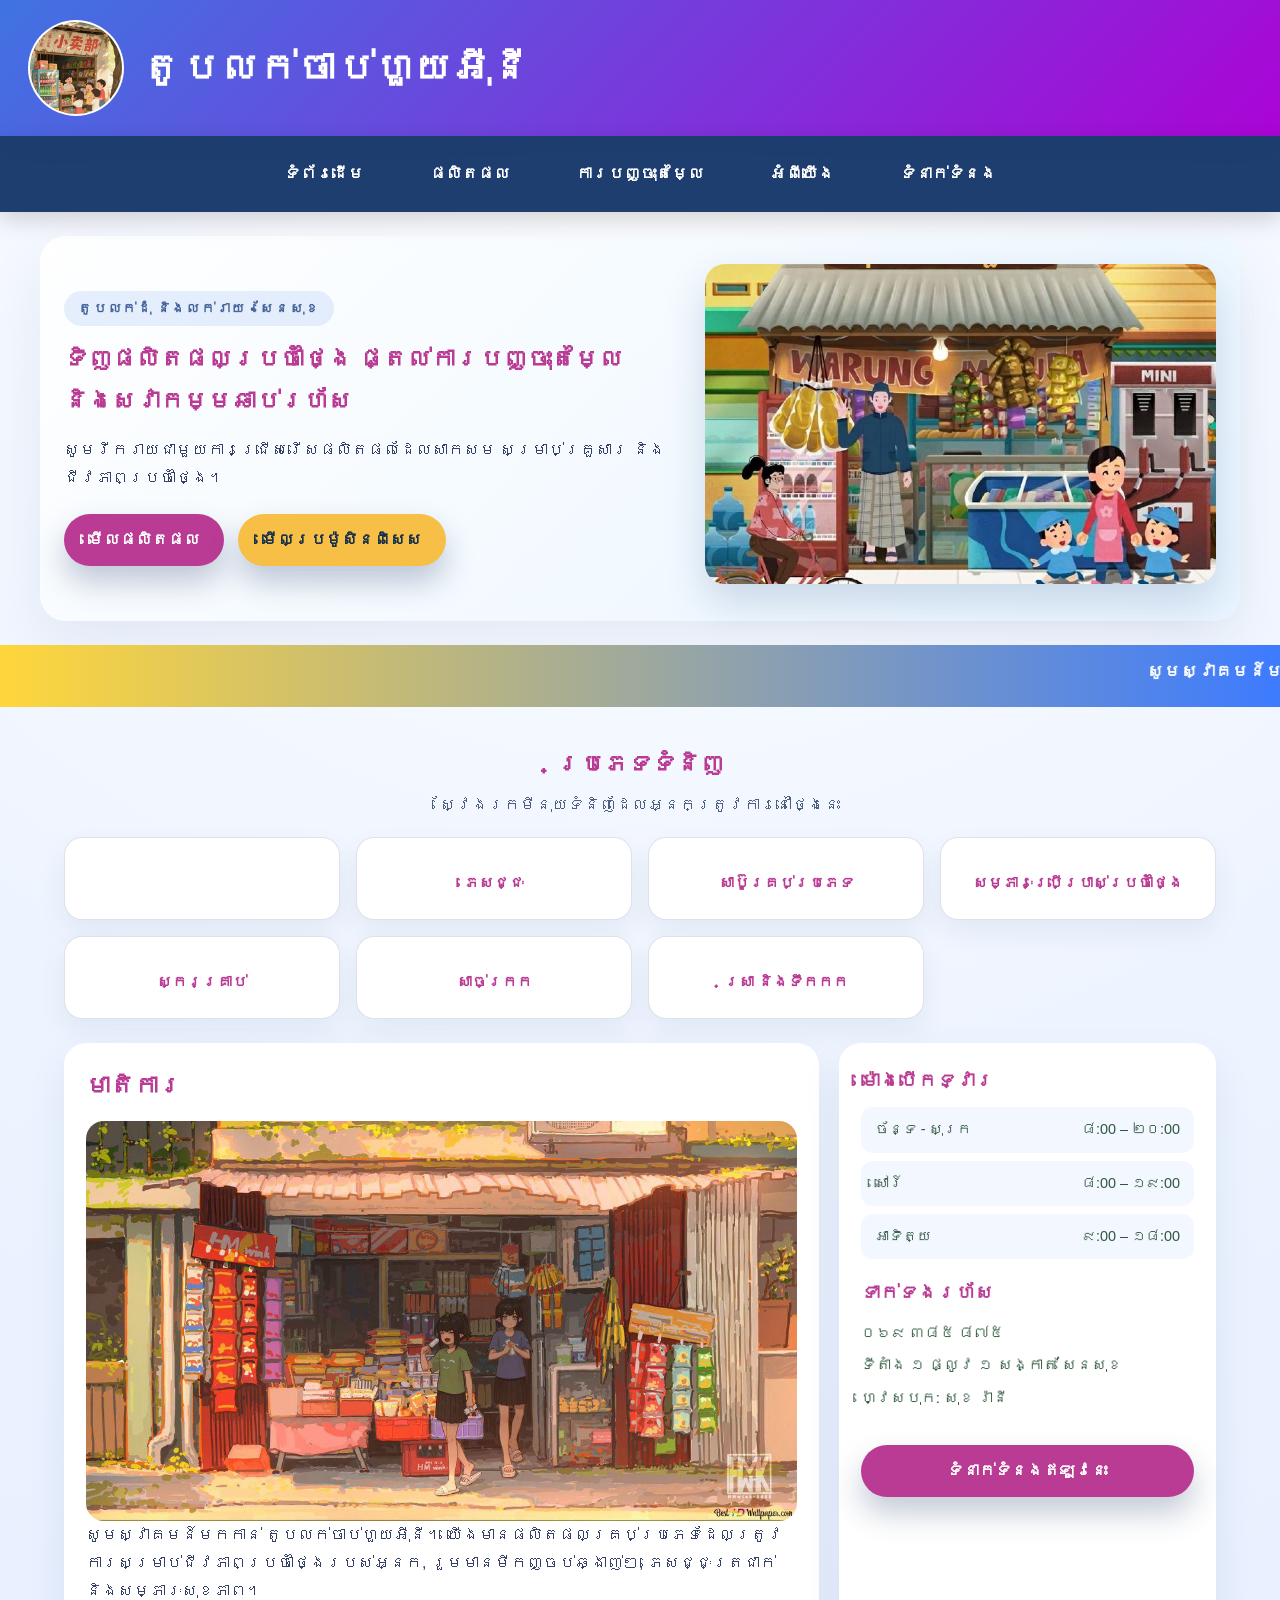
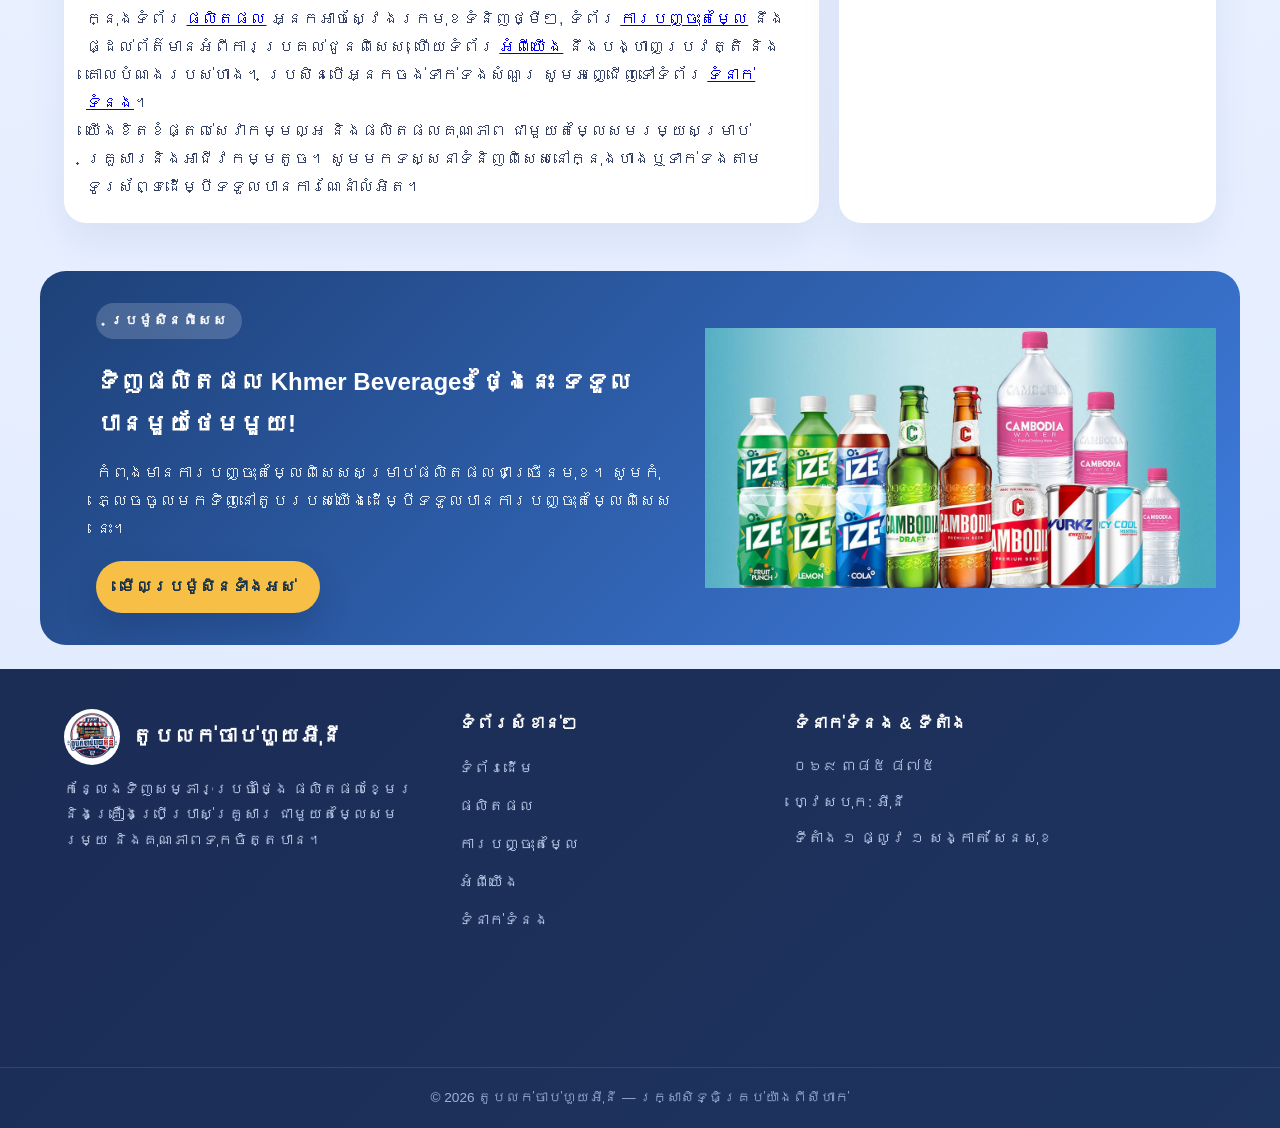
==== index.html @ 91dd7631 "Khmer stall first" ====
<!DOCTYPE html>
<html lang="km">
<head>
  <meta charset="UTF-8"/>
  <meta name="viewport" content="width=device-width, initial-scale=1.0"/>
  <title>តូបលក់ចាប់ហួយអុីនី</title>
  <link rel="stylesheet" href="style.css">
</head>
<body>

  <header>
    <div class="logo-section">
      <img src="img/logo.jpg" alt="Logo">
      <h1>តូបលក់ចាប់ហួយអុីនី</h1>
    </div>
  </header>

  <nav>
    <a href="index.html">ទំព័រដើម</a>
    <a href="products.html">ផលិតផល</a>
    <a href="promotions.html">ការបញ្ចុះតម្លៃ</a>
    <a href="about.html">អំពីយើង</a>
    <a href="contact.html">ទំនាក់ទំនង</a>
  </nav>

  <!-- HERO -->
  <div class="hero hero-split">
    <div class="hero-text">
      <span class="eyebrow">តូបលក់ដុំ និងលក់រាយ • សែនសុខ</span>
      <h2>ទិញផលិតផលប្រចាំថ្ងៃ ផ្តល់ការបញ្ចុះតម្លៃ និងសេវាកម្មឆាប់រហ័ស</h2>
      <p>សូមរីករាយជាមួយការជ្រើសរើសផលិតផលដែលសាកសម សម្រាប់គ្រួសារ និងជីវភាពប្រចាំថ្ងៃ។</p>
      <div class="hero-actions">
        <a href="products.html" class="button">មើលផលិតផល</a>
        <a href="promotions.html" class="button secondary">មើលប្រម៉ូសិនពិសេស</a>
      </div>
    </div>
    <div class="hero-image">
      <img src="img/img11.jpg" alt="តូបលក់ចាប់ហួយអុីនី" height="300">
    </div>
  </div>

  <div class="khmer-marquee">
    <marquee behavior="scroll" direction="left">សូមស្វាគមន៍មកកាន់តូបលក់ចាប់ហួយរបស់អុីនី - កន្លែងទិញសម្ភារៈប្រចាំថ្ងៃ និងផលិតផលពិសេស</marquee>
  </div>

  <!-- CATEGORY STRIP -->
  <div class="section-title">
    <h2>ប្រភេទទំនិញ</h2>
    <p>ស្វែងរកមីនុយទំនិញដែលអ្នកត្រូវការនៅថ្ងៃនេះ</p>
  </div>
  <div class="category-grid">
    <div class="category-card">
      <span class="cat-icon"></span>
      <h4></h4>
    </div>
    <div class="category-card">
      <span class="cat-icon"></span>
      <h4>ភេសជ្ជៈ</h4>
    </div>
    <div class="category-card">
      <span class="cat-icon"></span>
      <h4>សាប៊ូគ្រប់ប្រភេទ</h4>
    </div>
    <div class="category-card">
      <span class="cat-icon"></span>
      <h4>សម្ភារៈប្រើប្រាស់ប្រចាំថ្ងៃ</h4>
    </div>
    <div class="category-card">
      <span class="cat-icon"></span>
      <h4>ស្ករគ្រាប់</h4>
    </div>
    <div class="category-card">
      <span class="cat-icon"></span>
      <h4>សាច់ក្រក</h4>
    </div>
    <div class="category-card">
      <span class="cat-icon"></span>
      <h4>ស្រា និងទឹកកក</h4>
    </div>
  </div>

  <!-- MAIN CONTENT -->
  <div class="home-grid">

    <div class="box content">
      <h2>មាតិការ</h2>
      <img src="img/img10.jpg" alt="Store">
      <p>
        សូមស្វាគមន៍មកកាន់ តូបលក់ចាប់ហួយអុីនី។ យើងមានផលិតផលគ្រប់ប្រភេទដែលត្រូវការ​សម្រាប់ជីវភាពប្រចាំថ្ងៃរបស់អ្នក, រួមមានមីកញ្ចប់ឆ្ងាញ់ៗ, ភេសជ្ជៈត្រជាក់ និងសម្ភារៈសុខភាព។
      </p>
      <p>
        ក្នុងទំព័រ <a href="products.html">ផលិតផល</a> អ្នកអាចស្វែងរកមុខទំនិញថ្មីៗ, ទំព័រ <a href="promotions.html">ការបញ្ចុះតម្លៃ</a> នឹងផ្ដល់ព័ត៌មានអំពីការប្រគល់ជូនពិសេស, ហើយទំព័រ <a href="about.html">អំពីយើង</a> នឹងបង្ហាញប្រវត្តិ និងគោលបំណងរបស់ហាង។ ប្រសិនបើអ្នកចង់ទាក់ទងសំណួរ សូមអញ្ជើញទៅទំព័រ <a href="contact.html">ទំនាក់ទំនង</a>។
      </p>
      <p>
        យើងខិតខំផ្តល់សេវាកម្មល្អ និងផលិតផលគុណភាព ជាមួយតម្លៃសមរម្យសម្រាប់គ្រួសារនិងអាជីវកម្មតូច។ សូមមកទស្សនាទំនិញពិសេសនៅក្នុងហាងឬទាក់ទងតាមទូរស័ព្ទដើម្បីទទួលបានការណែនាំលំអិត។
      </p>
    </div>

    <aside class="box info-sidebar">
      <div class="info-block">
        <h3>ម៉ោងបើកទ្វារ</h3>
        <ul class="hours-mini">
          <li><span>ច័ន្ទ - សុក្រ</span><span>៨:00 – ២០:00</span></li>
          <li><span>សៅរ៍</span><span>៨:00 – ១៩:00</span></li>
          <li><span>អាទិត្យ</span><span>៩:00 – ១៨:00</span></li>
        </ul>
      </div>
      <div class="info-block">
        <h3>ទាក់ទងរហ័ស</h3>
        <p> ០៦៩ ៣៨៥ ៨៧៥</p>
        <p> ទីតាំង ១ ផ្លូវ ១ សង្កាត់ សែនសុខ</p>
        <p> ហ្វេសបុក: សុខ រ៉ានី</p>
      </div>
      <a href="contact.html" class="button" style="width:100%; margin-top:10px;">ទំនាក់ទំនងឥឡូវនេះ</a>
    </aside>

  </div>

  <!-- PROMO BANNER -->
  <div class="promo-banner">
    <div class="promo-banner-text">
      <span class="eyebrow light">ប្រម៉ូសិនពិសេស</span>
      <h2>ទិញផលិតផល Khmer Beverages ថ្ងៃនេះ ទទួលបានមួយថែមមួយ!</h2>
      <p>កំពុងមានការបញ្ចុះតម្លៃពិសេសសម្រាប់ផលិតផលជាច្រើនមុខ។ សូមកុំភ្លេចចូលមកទិញនៅតូបរបស់យើងដើម្បីទទួលបានការបញ្ចុះតម្លៃពិសេសនេះ។</p>
      <a href="promotions.html" class="button secondary">មើលប្រម៉ូសិនទាំងអស់</a>
    </div>
    <div class="promo-banner-image">
      <img src="img/khmerproduct.jpg" alt="Khmer Beverages Promotion">
    </div>
  </div>

  <footer>
    <div class="footer-grid">
      <div class="footer-brand">
        <div class="footer-logo">
          <img src="img/logolayout.png" alt="Logo">
          <span>តូបលក់ចាប់ហួយអុីនី</span>
        </div>
        <p>កន្លែងទិញសម្ភារៈប្រចាំថ្ងៃ ផលិតផលខ្មែរ និងគ្រឿងប្រើប្រាស់គ្រួសារ ជាមួយតម្លៃសមរម្យ និងគុណភាពទុកចិត្តបាន។</p>
      </div>

      <div class="footer-col">
        <h3>ទំព័រសំខាន់ៗ</h3>
        <ul class="footer-links">
          <li><a href="index.html">ទំព័រដើម</a></li>
          <li><a href="products.html">ផលិតផល</a></li>
          <li><a href="promotions.html">ការបញ្ចុះតម្លៃ</a></li>
          <li><a href="about.html">អំពីយើង</a></li>
          <li><a href="contact.html">ទំនាក់ទំនង</a></li>
       
      </div>

      <div class="footer-col">
        <h3>ទំនាក់ទំនង & ទីតាំង</h3>
        <ul class="footer-contact-list">
          <li> ០៦៩ ៣៨៥ ៨៧៥</li>
          <li> ហ្វេសបុក: អុីនី</li>
          <li> ទីតាំង ១ ផ្លូវ ១ សង្កាត់ សែនសុខ</li>
        </ul>
        <div class="footer-map">
          <iframe src="https://www.google.com/maps/embed?pb=!1m18!1m12!1m3!1d3908.3319096453647!2d104.88279527506951!3d11.599669143469711!2m3!1f0!2f0!3f0!3m2!1i1024!2i768!4f13.1!3m3!1m2!1s0x3109522e1adbf683%3A0x3f4395cd35ec9617!2sAEON%20Mall%20Sen%20Sok%20City!5e0!3m2!1sen!2skh!4v1779077817403!5m2!1sen!2skh" allowfullscreen="" loading="lazy" referrerpolicy="no-referrer-when-downgrade"></iframe>
        </div>
      </div>
    </div>
    <div class="footer-bottom">
      © 2026 តូបលក់ចាប់ហួយអុីនី — រក្សាសិទ្ធិគ្រប់យ៉ាងពីសីហាក់
    </div>
  </footer>

</body>
</html>
---- style.css ----
@import url('https://fonts.googleapis.com/css2?family=Kantumruy:wght@300;400;500;700&family=Nokora:wght@400;500;600;700&display=swap');

:root {
  --bg: #eef4ff;
  --surface: #ffffff;
  --primary: #ba3b94;
  --secondary: #436297;
  --accent: #ffbd41;
  --text: #2e573c;
  --muted: #4d5e7e;
  --border: rgba(30, 65, 120, 0.15);
}

* {
  margin: 0;
  padding: 0;
  box-sizing: border-box;
}

html {
  scroll-behavior: smooth;
}


body {
  font-family: kantumruy, 'Khmer UI', Arial, sans-serif;
  line-height: 1.75;
  background: radial-gradient(circle at top, #ffffff 0%, #eef4ff 40%, #dfe9ff 100%);
  color: var(--text);
}

header {
  background: linear-gradient(135deg, #4073e2, #ab04d5);
  color: white;
  display: flex;
  justify-content: space-between;
  align-items: center;
  gap: 16px;
  padding: 20px 28px;
  flex-wrap: wrap;
  box-shadow: 0 20px 40px rgba(30, 65, 120, 0.16);
}

.logo-section {
  display: flex;
  align-items: center;
  gap: 18px;
}

.promo-banner-image{
  border-radius: 20px;
}
.contact-container{
  margin: 20px;
  padding: 20px;
}

.logo-section img {
  width: 96px;
  height: 96px;
  border-radius: 50%;
  object-fit: cover;
  background: white;
  border: 2px solid rgba(255, 255, 255, 0.65);
}

.logo-section h1 {
  font-family: 'Kantumruy', 'Khmer UI', Arial, sans-serif;
  font-size: 2.4rem;
  letter-spacing: 0.02em;
}

nav {
  background: rgba(18, 52, 104, 0.95);
  padding: 14px 20px;
  text-align: center;
  display: flex;
  flex-wrap: wrap;
  justify-content: center;
  gap: 10px;
  position: sticky;
  top: 0;
  z-index: 50;
  box-shadow: 0 8px 22px rgba(0, 0, 0, 0.16);
}

nav a {
  color: white;
  text-decoration: none;
  margin: 0 10px;
  padding: 10px 18px;
  border-radius: 999px;
  font-size: 16px;
  font-weight: 700;
  transition: transform 0.22s ease, background 0.22s ease, color 0.22s ease;
  font-family: 'Kantumruy', 'Khmer UI', Arial, sans-serif;
}

nav a:hover {
  background: rgba(255, 255, 255, 0.15);
  transform: translateY(-2px);
}

.hero,
.page-title {
  max-width: 1200px;
  margin: 24px auto;
  padding: 28px 24px;
  border-radius: 26px;
  background: linear-gradient(135deg, rgba(255, 255, 255, 0.95), rgba(232, 245, 255, 0.95));
  box-shadow: 0 24px 60px rgba(30, 65, 120, 0.08);
}

.hero h2,
.page-title h2,
.box h2 {
  font-family: 'Kantumruy', 'Khmer UI', Arial, sans-serif;
  color: var(--primary);
  margin-bottom: 14px;
 
}

.hero p,
.page-title p,
.content p,
.story p,
.product-card p,
.promo-item p,
.footer-box p,
.contact-card p,
.value-card p {
  color: #344066;
  font-size: 1rem;
}

.hero-actions {
  display: flex;
  flex-wrap: wrap;
  gap: 14px;
  margin-top: 22px;
}

.button,
.button.secondary {
  display: inline-flex;
  align-items: center;
  justify-content: center;
  padding: 12px 24px;
  border-radius: 999px;
  font-weight: 700;
  text-decoration: none;
  transition: transform 0.22s ease, box-shadow 0.22s ease, background 0.22s ease;
}

.button {
  background: var(--primary);
  color: #fff;
  box-shadow: 0 16px 30px rgba(18, 44, 91, 0.25);
}

.button.secondary {
  background: #f7bf46;
  color: #17324a;
}

.button:hover,
.button.secondary:hover {
  transform: translateY(-2px);
  box-shadow: 0 18px 34px rgba(18, 44, 91, 0.24);
}

.container {
  max-width: 1200px;
  margin: 0 auto;
  display: grid;
  grid-template-columns: 1fr 2fr 1fr;
  gap: 20px;
  padding: 0 20px 24px;
}

.box,
.highlight,
.promo-highlight,
.story,
.product-card,
.promo-item,
.contact-card,
.map-card,
.value-card {
  background: var(--surface);
  border-radius: 22px;
  box-shadow: 0 18px 40px rgba(30, 65, 120, 0.08);
  padding: 22px;
}

.box h2,
.section-title h2,
.promo-item h3,
.product-card h3,
.story h3,
.value-card h4,
.contact-card h3,
.map-card h3 {
  color: var(--primary);
}

.left-menu ul {
  list-style: none;
  padding: 0;
  display: grid;
  gap: 12px;
}

.left-menu ul li {
  padding: 14px 16px;
  border-radius: 16px;
  background: #f3f7ff;
  color: var(--text);
  border: 1px solid rgba(74, 122, 232, 0.18);
  transition: transform 0.22s ease, background 0.22s ease;
}

.left-menu ul li:hover {
  background: #dbe8ff;
  transform: translateX(4px);
  color: var(--primary);
}

.content img,
.adv img,
.map-card iframe {
  width: 100%;
  border-radius: 18px;
  display: block;
}

.product-card img,
.promo-item img {
  width: 100%;
  height: 200px;
  object-fit: cover;
  border-radius: 18px;
  display: block;
}

.adv {
  text-align: center;
}

.adv h2 {
  margin-bottom: 18px;
}

.promo-grid,
.content-section,
.values,
.contact-container {
  display: grid;
  gap: 20px;
}
.content-section{
  margin: 20px;
  padding: 20px;
}

.content-section,
.promo-grid {
  grid-template-columns: repeat(auto-fit, minmax(260px, 1fr));
}

.values,
.contact-container {
  grid-template-columns: repeat(auto-fit, minmax(250px, 1fr));
}

.product-card,
.promo-item,
.value-card {
  overflow: hidden;
}

.product-card h3,
.promo-item h3 {
  margin-top: 18px;
}

.product-card .price,
.promo-item .tag {
  display: inline-block;
  margin-top: 12px;
  font-weight: 700;
}

.product-card .price {
  color: #c3421f;
}

.promo-item .tag {
  background: #fff3c2;
  color: #5c3d00;
  padding: 8px 14px;
  border-radius: 999px;
}

.value-card {
  background: linear-gradient(135deg, #e8f2ff, #fcf7dd);
}

.value-card h4 {
  margin-bottom: 10px;
}

.hours span {
  display: block;
  background: #f7faff;
  padding: 14px 16px;
  border-radius: 14px;
  color: #2c4265;
}

/* ===== Homepage redesign ===== */
.hero-split {
  display: grid;
  grid-template-columns: 1.2fr 1fr;
  gap: 28px;
  align-items: center;
}

.eyebrow {
  display: inline-block;
  font-family: 'Kantumruy', 'Khmer UI', Arial, sans-serif;
  font-size: 0.85rem;
  font-weight: 700;
  letter-spacing: 0.06em;
  color: var(--secondary);
  background: rgba(63, 125, 224, 0.12);
  padding: 6px 14px;
  border-radius: 999px;
  margin-bottom: 12px;
}

.eyebrow.light {
  color: #fff;
  background: rgba(255, 255, 255, 0.18);
}

.hero-split h2 {
  margin-bottom: 14px;
}

.hero-image img {
  width: 100%;
  height: 100%;
  max-height: 320px;
  object-fit: cover;
  border-radius: 20px;
  box-shadow: 0 18px 40px rgba(30, 65, 120, 0.18);
}

.section-title {
  max-width: 1200px;
  margin: 36px auto 18px;
  padding: 0 24px;
  text-align: center;
}

.section-title h2 {
  font-family: 'Kantumruy', 'Khmer UI', Arial, sans-serif;
  color: var(--primary);
  margin-bottom: 6px;
}

.section-title p {
  color: var(--muted);
}

.category-grid {
  max-width: 1200px;
  margin: 0 auto 24px;
  padding: 0 24px;
  display: grid;
  grid-template-columns: repeat(4, 1fr);
  gap: 16px;
}

.category-card {
  background: var(--surface);
  border-radius: 18px;
  padding: 22px 12px;
  text-align: center;
  box-shadow: 0 12px 28px rgba(30, 65, 120, 0.07);
  border: 1px solid var(--border);
  transition: transform 0.22s ease, box-shadow 0.22s ease, background 0.22s ease;
}

.category-card:hover {
  transform: translateY(-4px);
  background: linear-gradient(135deg, #eaf2ff, #fffaf0);
  box-shadow: 0 18px 36px rgba(30, 65, 120, 0.14);
}

.cat-icon {
  display: block;
  font-size: 2rem;
  margin-bottom: 10px;
}

.category-card h4 {
  font-size: 0.95rem;
  color: var(--primary);
  font-weight: 700;
}

.home-grid {
  max-width: 1200px;
  margin: 0 auto;
  display: grid;
  grid-template-columns: 2fr 1fr;
  gap: 20px;
  padding: 0 24px 24px;
}

.info-sidebar {
  display: flex;
  flex-direction: column;
  gap: 18px;
}

.info-block h3 {
  color: var(--primary);
  margin-bottom: 10px;
}

.hours-mini {
  list-style: none;
  display: grid;
  gap: 8px;
}

.hours-mini li {
  display: flex;
  justify-content: space-between;
  background: #f3f7ff;
  padding: 10px 14px;
  border-radius: 12px;
  font-size: 0.9rem;
  color: var(--text);
}

.info-block p {
  font-size: 0.95rem;
  margin-bottom: 6px;
}

.promo-banner {
  max-width: 1200px;
  margin: 24px auto;
  padding: 0 24px;
  display: grid;
  grid-template-columns: 1.2fr 1fr;
  gap: 28px;
  align-items: center;
  background: linear-gradient(135deg, #1e4178, #3f7de0);
  color: #fff;
  border-radius: 26px;
  overflow: hidden;
}

.promo-banner-text {
  padding: 32px 0 32px 32px;
}

.promo-banner-text h2 {
  font-family: 'Kantumruy', 'Khmer UI', Arial, sans-serif;
  margin: 10px 0 14px;
}

.promo-banner-text p {
  color: rgba(255, 255, 255, 0.88);
  margin-bottom: 18px;
}

.promo-banner-image img {
  width: 100%;
  height: 100%;
  max-height: 260px;
  object-fit: cover;
  display: block;
}

@media (max-width: 900px) {
  .hero-split,
  .home-grid,
  .promo-banner {
    grid-template-columns: 1fr;
  }
  .category-grid {
    grid-template-columns: repeat(2, 1fr);
  }
  .promo-banner-text {
    padding: 28px 24px 0 24px;
  }
  .promo-banner-image img {
    border-radius: 0 0 26px 26px;
  }
  .hero-image img {
    max-height: 220px;
  }
}

.stats-row {
  max-width: 1200px;
  margin: 24px auto;
  padding: 0 24px;
  display: grid;
  grid-template-columns: repeat(4, 1fr);
  gap: 16px;
}

.stat-card {
  background: var(--surface);
  border-radius: 18px;
  padding: 22px;
  text-align: center;
  box-shadow: 0 12px 28px rgba(30, 65, 120, 0.07);
  border: 1px solid var(--border);
  display: flex;
  flex-direction: column;
  gap: 6px;
}

.stat-num {
  font-family: 'Kantumruy', 'Khmer UI', Arial, sans-serif;
  font-size: 1.8rem;
  font-weight: 800;
  color: var(--primary);
}

.stat-label {
  font-size: 0.9rem;
  color: var(--muted);
}

@media (max-width: 900px) {
  .stats-row {
    grid-template-columns: repeat(2, 1fr);
  }
}

/* ===== Footer redesign ===== */
footer {
  background: linear-gradient(135deg, #1b2c55, #1d345f);
  color: #f7f8fe;
  padding: 0;
}

.footer-grid {
  max-width: 1200px;
  margin: 0 auto;
  display: grid;
  grid-template-columns: 1.2fr 1fr 1.4fr;
  gap: 32px;
  padding: 40px 24px;
}

.footer-brand {
  display: flex;
  flex-direction: column;
  gap: 12px;
}

.footer-logo {
  display: flex;
  align-items: center;
  gap: 12px;
}

.footer-logo img {
  width: 56px;
  height: 56px;
  border-radius: 50%;
  object-fit: cover;
  background: #fff;
  border: 2px solid rgba(255, 255, 255, 0.4);
}

.footer-logo span {
  font-family: 'Kantumruy', 'Khmer UI', Arial, sans-serif;
  font-size: 1.3rem;
  font-weight: 700;
  color: #fff;
}

.footer-brand p {
  color: #c4d2f0;
  font-size: 0.92rem;
}

.footer-social {
  display: flex;
  gap: 10px;
  margin-top: 6px;
}

.footer-social a {
  display: inline-flex;
  align-items: center;
  justify-content: center;
  width: 38px;
  height: 38px;
  border-radius: 50%;
  background: rgba(255, 255, 255, 0.1);
  color: #fff;
  text-decoration: none;
  font-size: 1.1rem;
  transition: background 0.22s ease, transform 0.22s ease;
}

.footer-social a:hover {
  background: var(--accent);
  color: #17324a;
  transform: translateY(-2px);
}

.footer-col h3 {
  font-family: 'Kantumruy', 'Khmer UI', Arial, sans-serif;
  color: #fff;
  margin-bottom: 16px;
  font-size: 1.05rem;
}

.footer-links {
  list-style: none;
  display: grid;
  gap: 10px;
}

.footer-links a {
  color: #c4d2f0;
  text-decoration: none;
  font-size: 0.92rem;
  transition: color 0.22s ease, padding-left 0.22s ease;
}

.footer-links a:hover {
  color: var(--accent);
  padding-left: 4px;
}

.footer-hours {
  list-style: none;
  display: grid;
  gap: 8px;
  margin-top: 16px;
}

.footer-hours li {
  display: flex;
  justify-content: space-between;
  font-size: 0.88rem;
  color: #c4d2f0;
  border-bottom: 1px solid rgba(255, 255, 255, 0.08);
  padding-bottom: 6px;
}

.footer-contact-list {
  list-style: none;
  display: grid;
  gap: 10px;
  margin-bottom: 16px;
}

.footer-contact-list li {
  font-size: 0.92rem;
  color: #c4d2f0;
  display: flex;
  gap: 8px;
}

.footer-map iframe {
  width: 100%;
  height: 160px;
  border: none;
  border-radius: 14px;
  display: block;
}

.footer-bottom {
  border-top: 1px solid rgba(255, 255, 255, 0.1);
  text-align: center;
  padding: 18px 24px;
  font-size: 0.85rem;
  color: #9fb0d8;
}

@media (max-width: 900px) {
  .footer-grid {
    grid-template-columns: 1fr;
    gap: 28px;
  }
}

.khmer-marquee {
  background: linear-gradient(90deg, #ffd63b, #3d7bff);
  color: #fff;
  font-weight: 800;
  padding: 12px 0;
  text-align: center;
  font-family: 'Kantumruy', 'Khmer UI', Arial, sans-serif;
}

.khmer-marquee marquee {
  font-size: 1.05rem;
}

@media (max-width: 900px) {
  .container {
    grid-template-columns: 1fr;
  }
}

@media (max-width: 640px) {
  header {
    padding: 18px 16px;
  }
  .hero,
  .page-title {
    margin: 18px 16px;
    padding: 22px 18px;
  }
  nav {
    gap: 8px;
  }
  nav a {
    margin: 4px 2px;
    font-size: 14px;
  }
  .hero h2 {
    font-size: 2rem;
  }
}
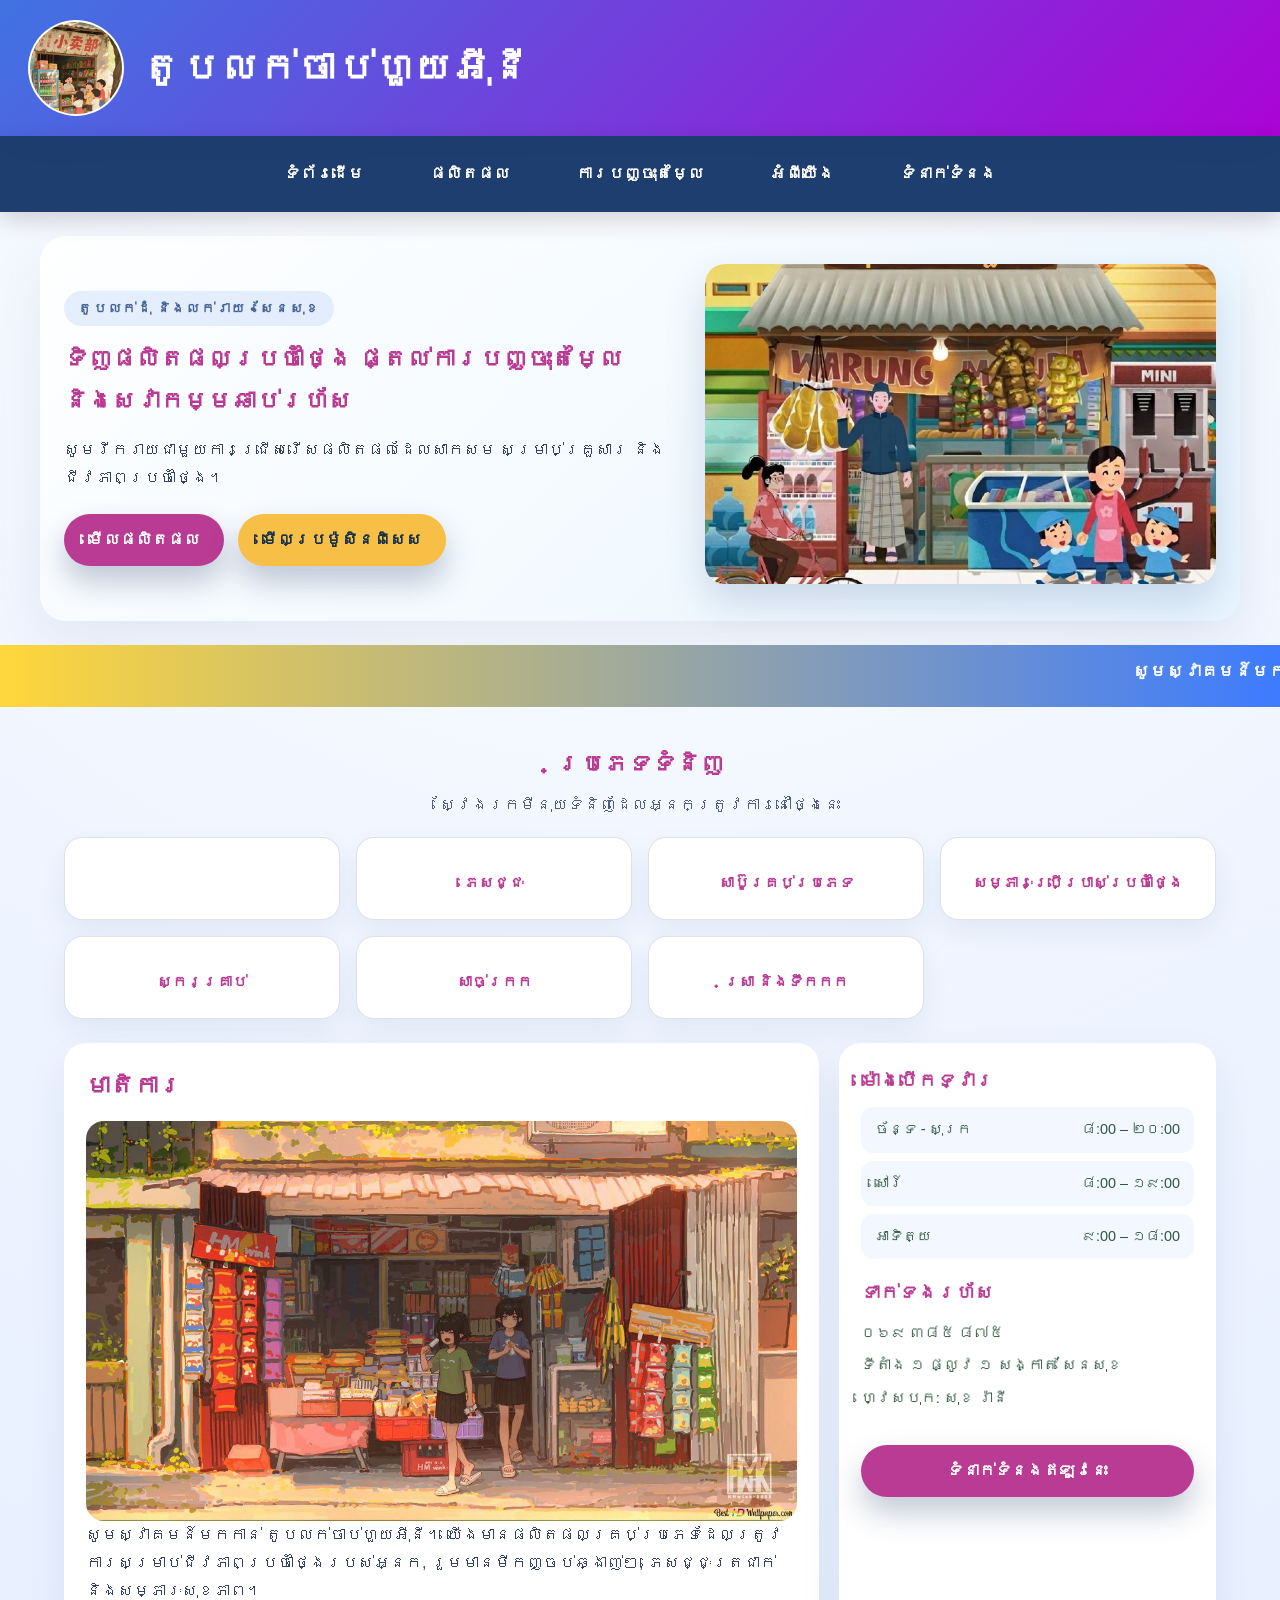
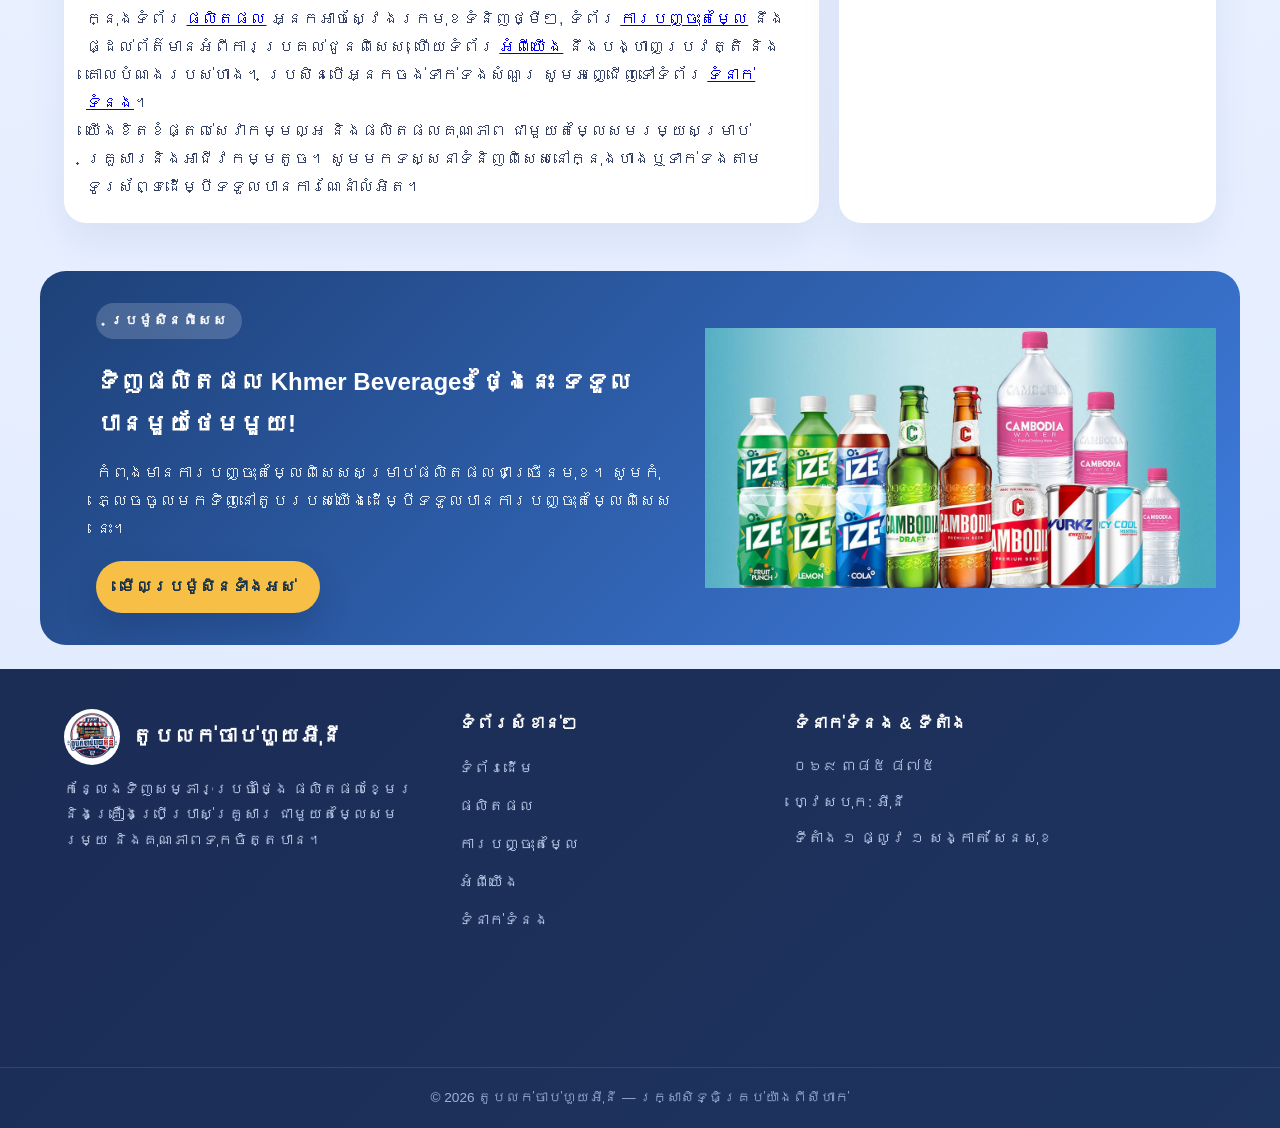
==== commit 5d714a3d: "Update title in index.html" ====
--- a/index.html
+++ b/index.html
@@ -3,7 +3,7 @@
 <head>
   <meta charset="UTF-8"/>
   <meta name="viewport" content="width=device-width, initial-scale=1.0"/>
-  <title>តូបលក់ចាប់ហួយអុីនី</title>
+  <title>តូបលក់ចាប់ហួយ</title>
   <link rel="stylesheet" href="style.css">
 </head>
 <body>
@@ -168,4 +168,4 @@
   </footer>
 
 </body>
-</html>+</html>
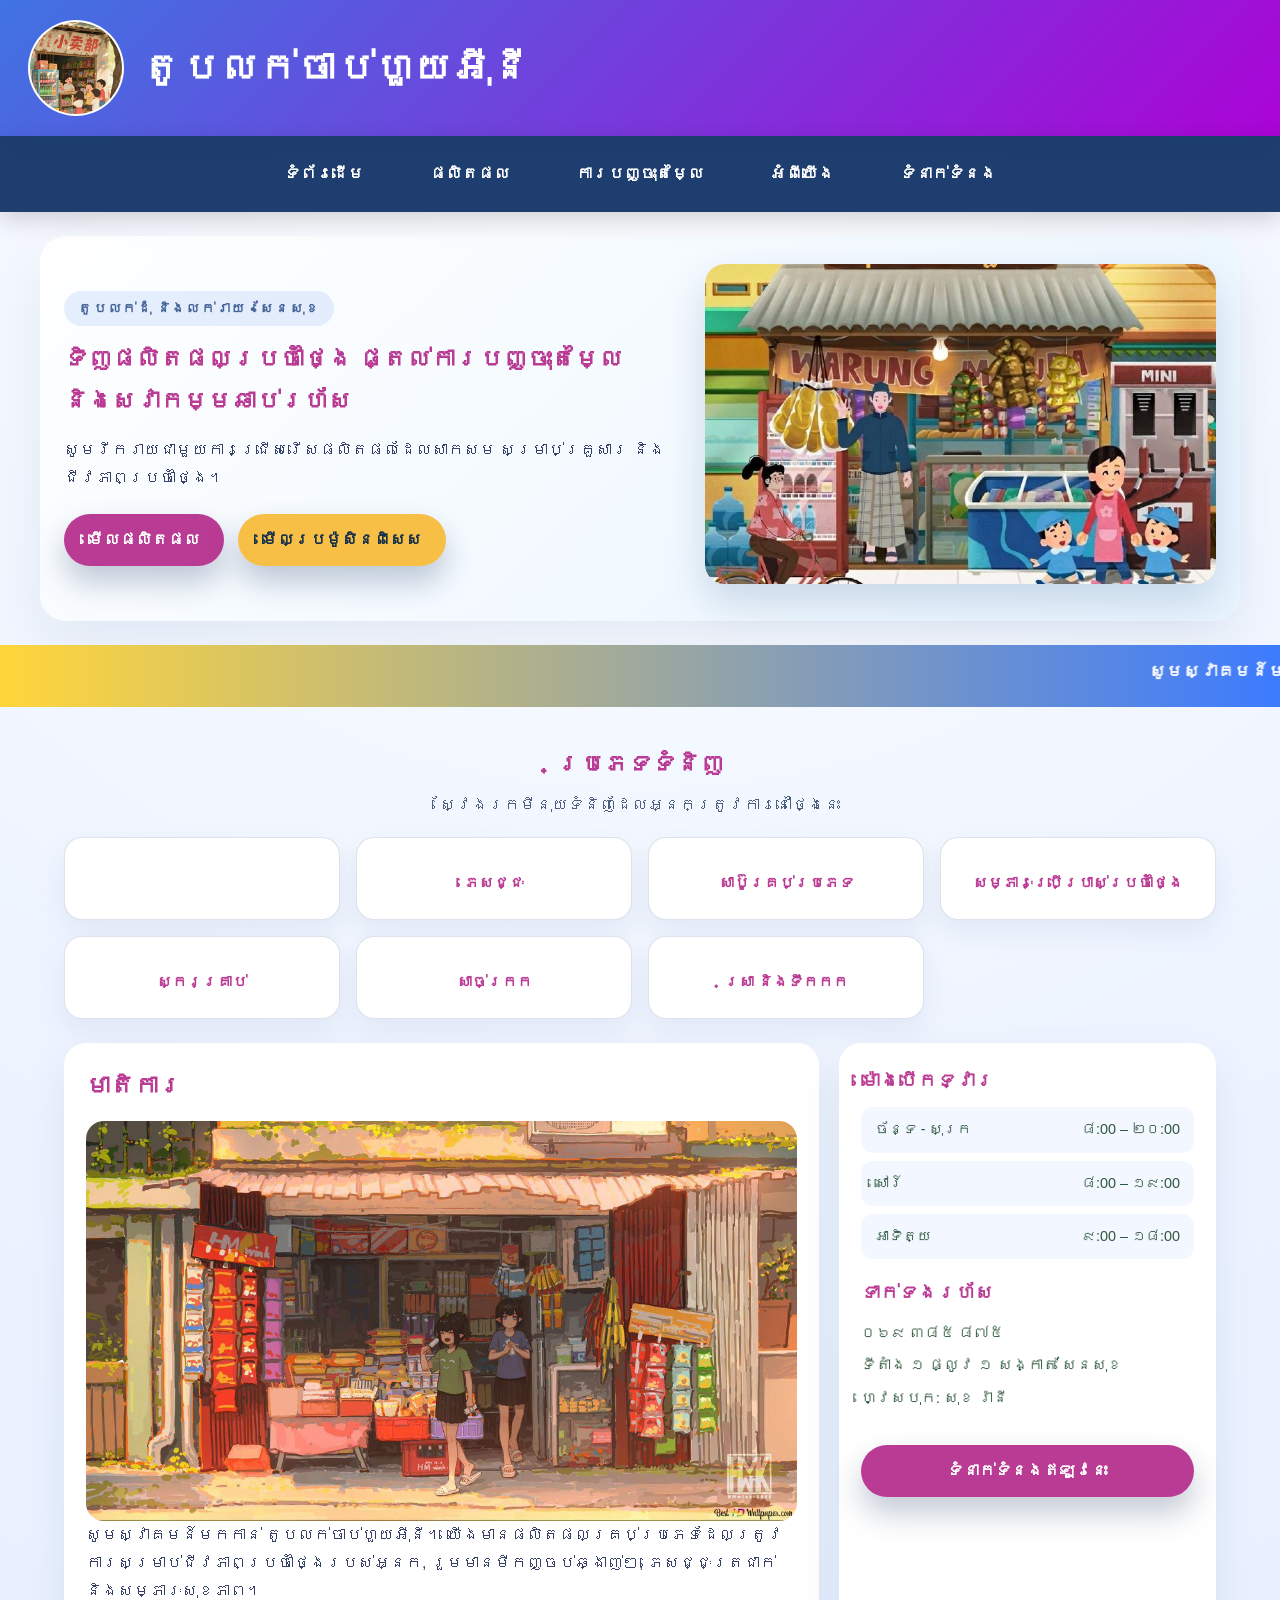
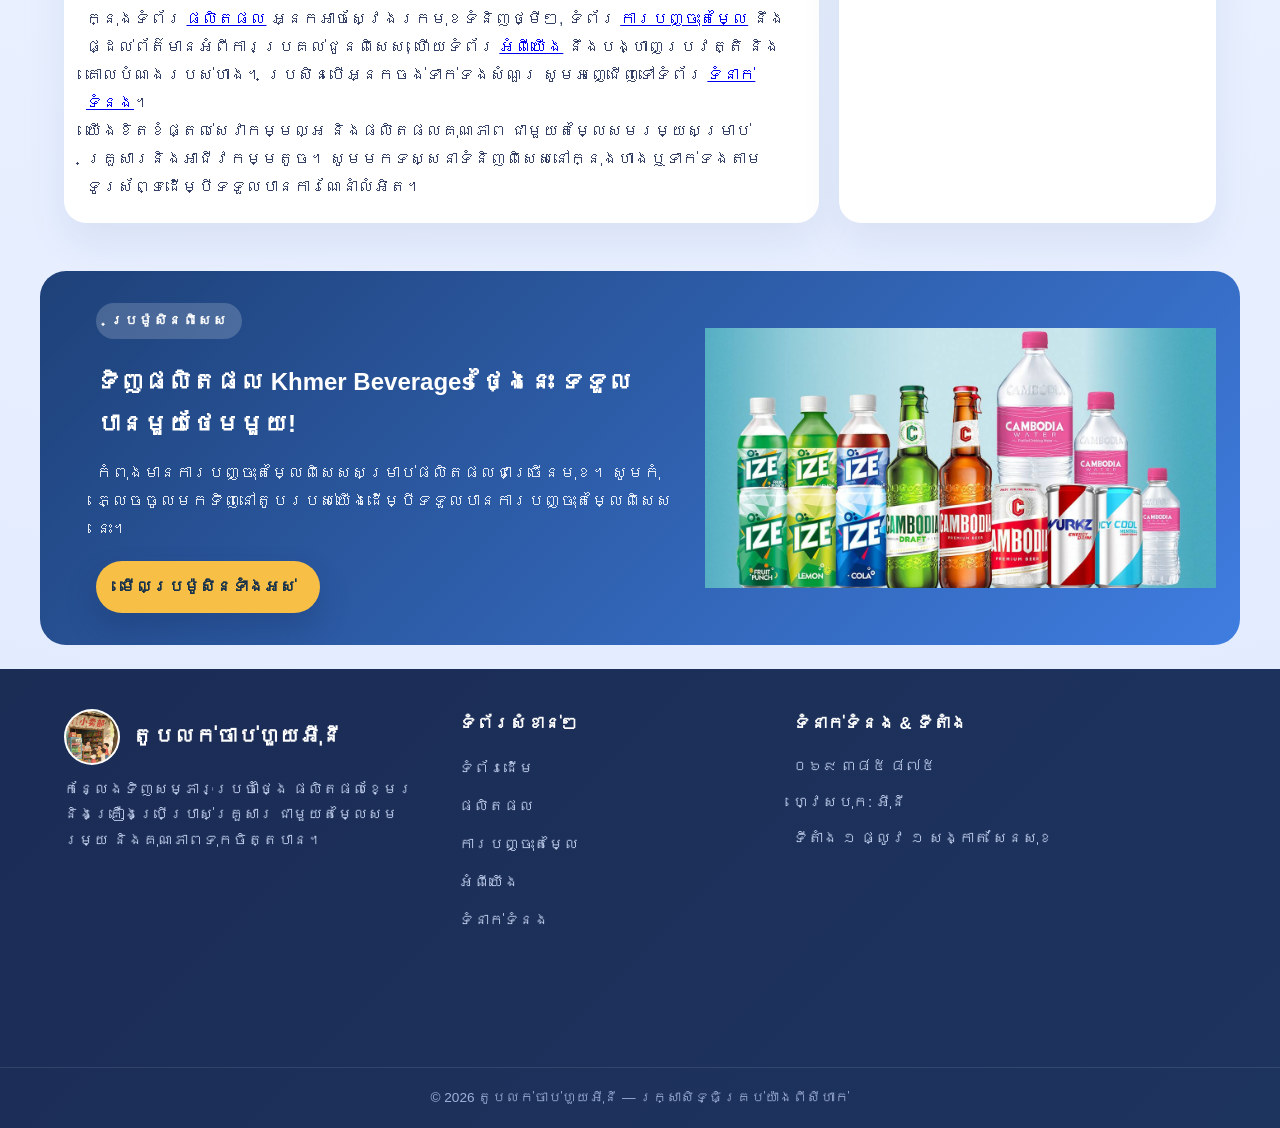
==== commit 8155d600: "New Khmer Stall" ====
--- a/index.html
+++ b/index.html
@@ -133,7 +133,7 @@
     <div class="footer-grid">
       <div class="footer-brand">
         <div class="footer-logo">
-          <img src="img/logolayout.png" alt="Logo">
+          <img src="img/logo.jpg" alt="Logo">
           <span>តូបលក់ចាប់ហួយអុីនី</span>
         </div>
         <p>កន្លែងទិញសម្ភារៈប្រចាំថ្ងៃ ផលិតផលខ្មែរ និងគ្រឿងប្រើប្រាស់គ្រួសារ ជាមួយតម្លៃសមរម្យ និងគុណភាពទុកចិត្តបាន។</p>
--- a/style.css
+++ b/style.css
@@ -52,6 +52,10 @@
 }
 .contact-container{
   margin: 20px;
+  padding: 20px;
+}
+.promo-item{
+  margin: 10px;
   padding: 20px;
 }
 
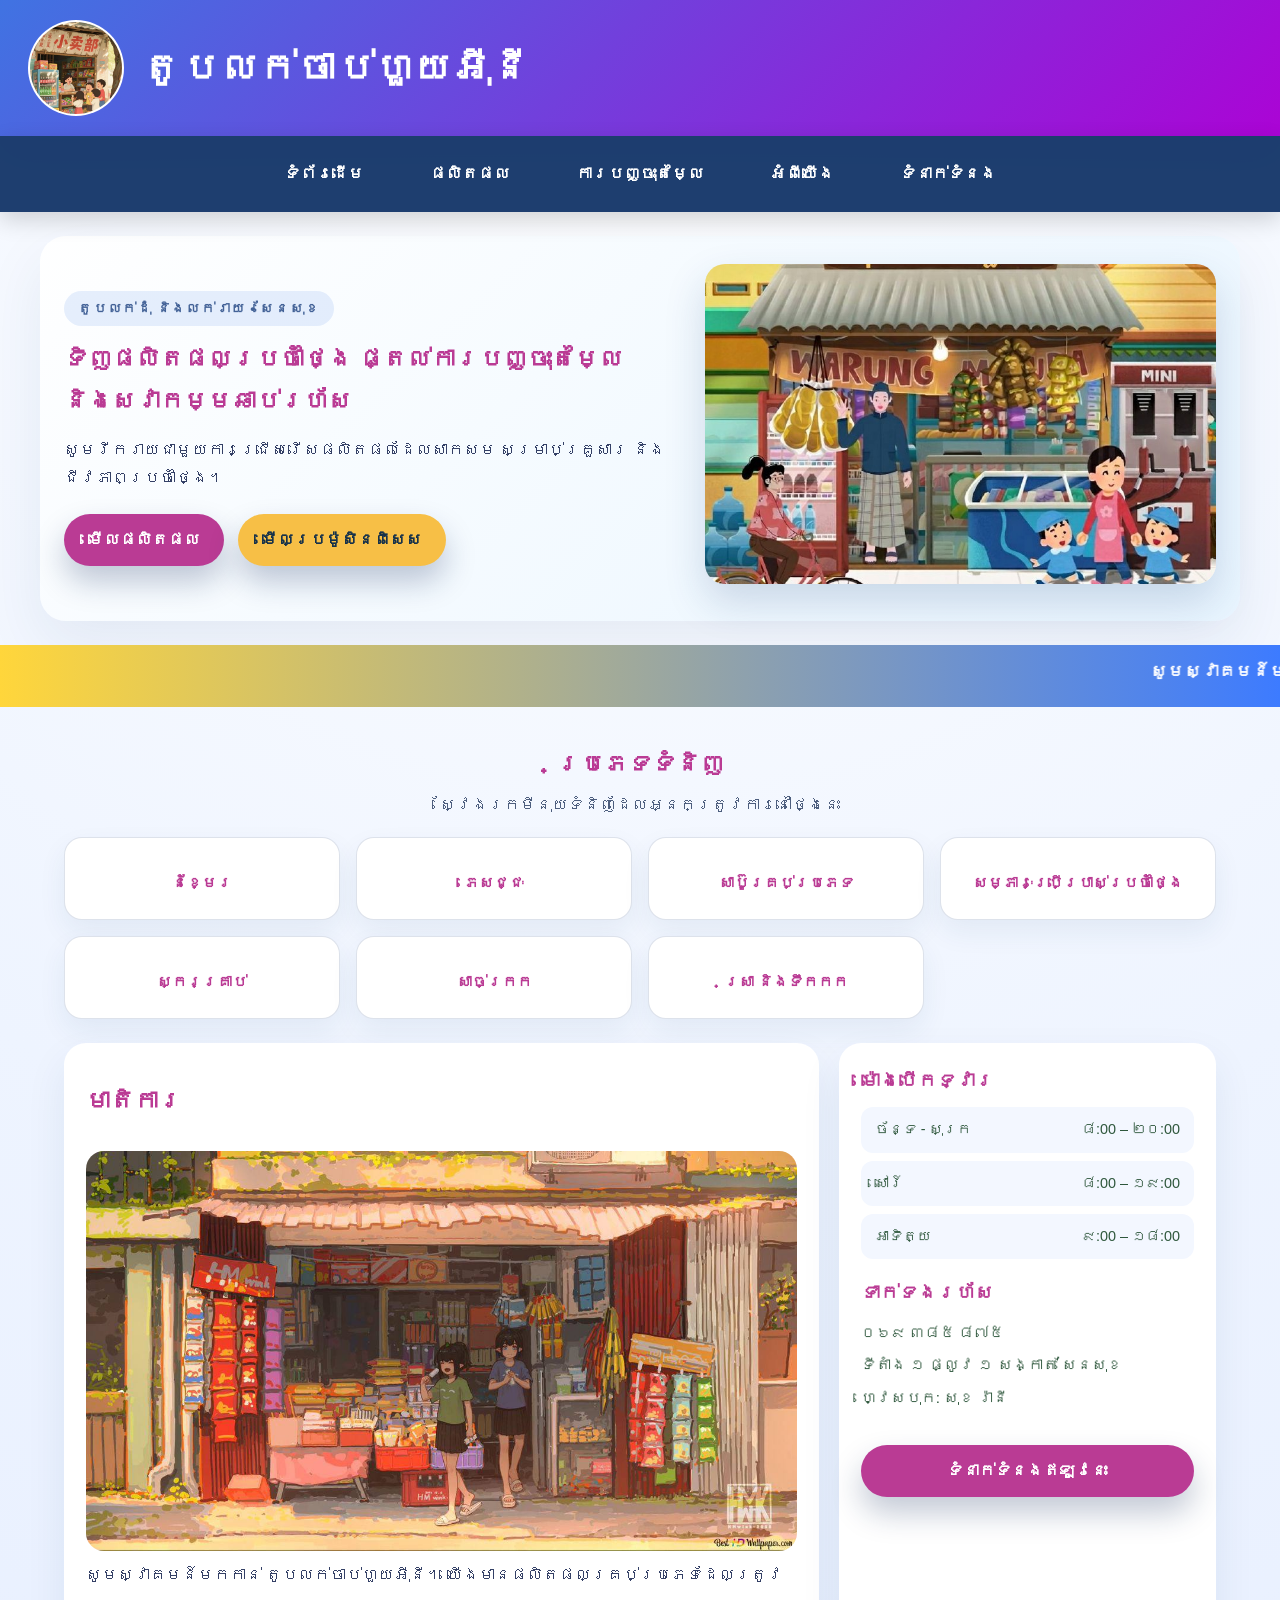
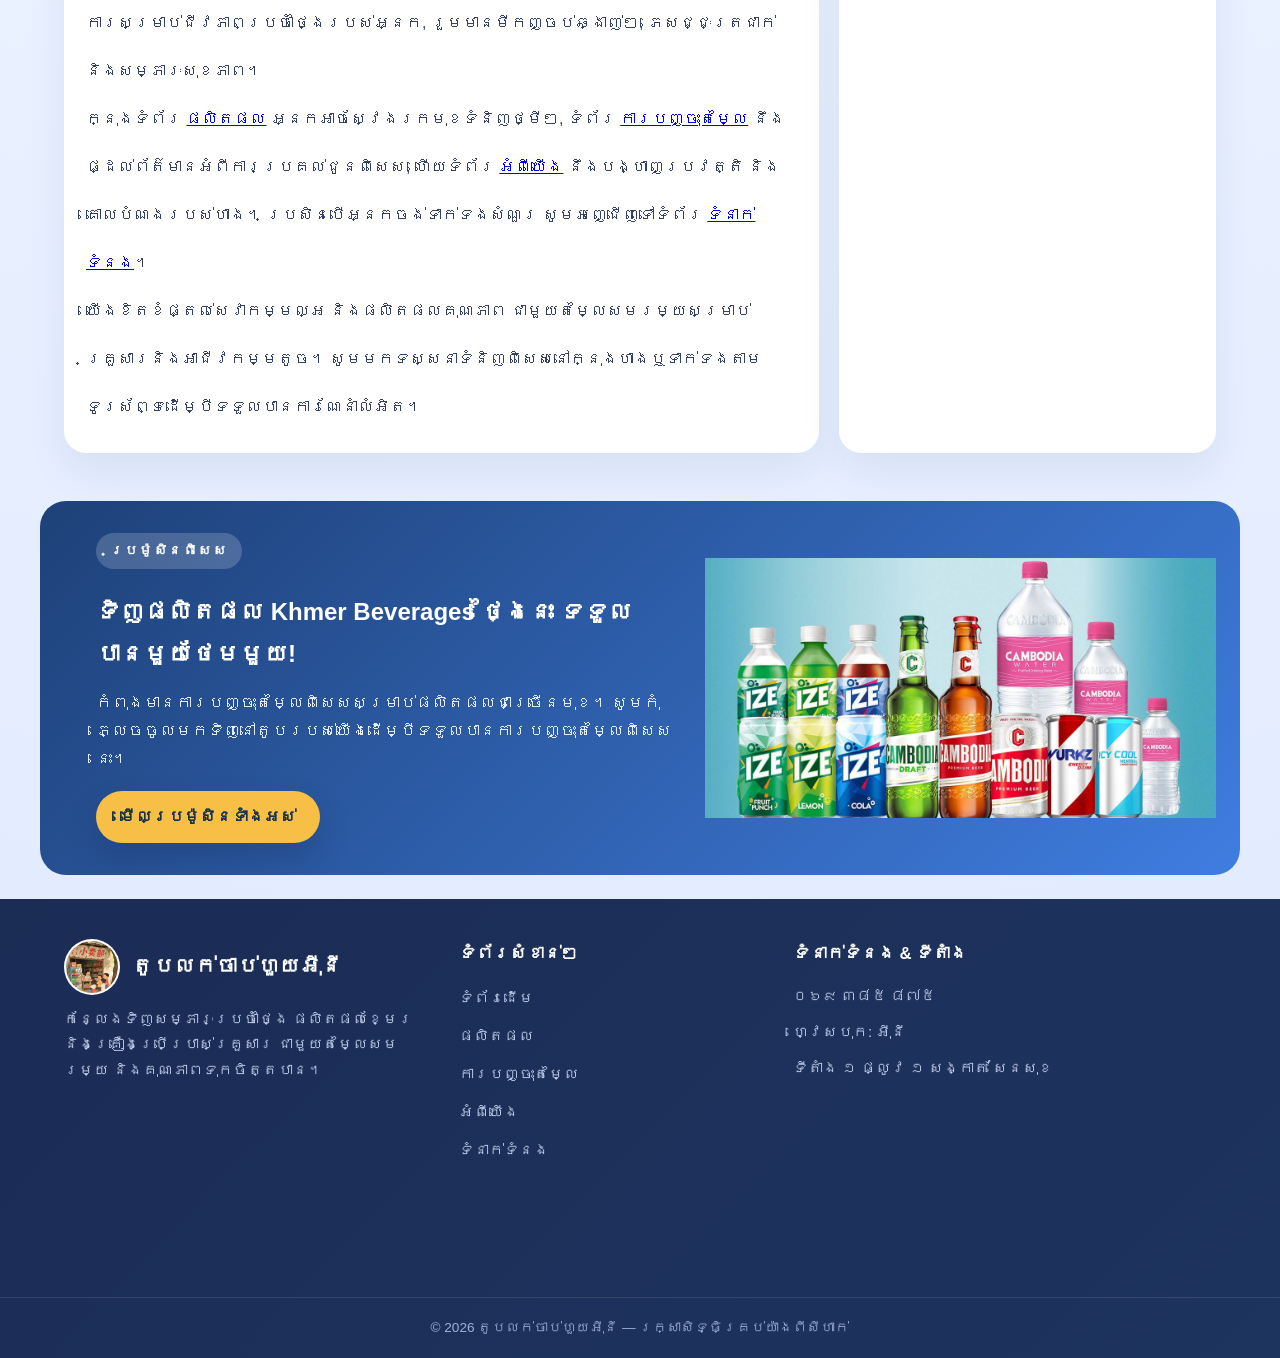
==== commit 09b55c90: "New Update" ====
--- a/index.html
+++ b/index.html
@@ -51,7 +51,7 @@
   <div class="category-grid">
     <div class="category-card">
       <span class="cat-icon"></span>
-      <h4></h4>
+      <h4>នំខ្មែរ</h4>
     </div>
     <div class="category-card">
       <span class="cat-icon"></span>
--- a/style.css
+++ b/style.css
@@ -49,6 +49,13 @@
 
 .promo-banner-image{
   border-radius: 20px;
+}
+.story{
+  margin: 20px;
+  padding: 20px;
+}
+.content{
+  line-height: 3;
 }
 .contact-container{
   margin: 20px;
